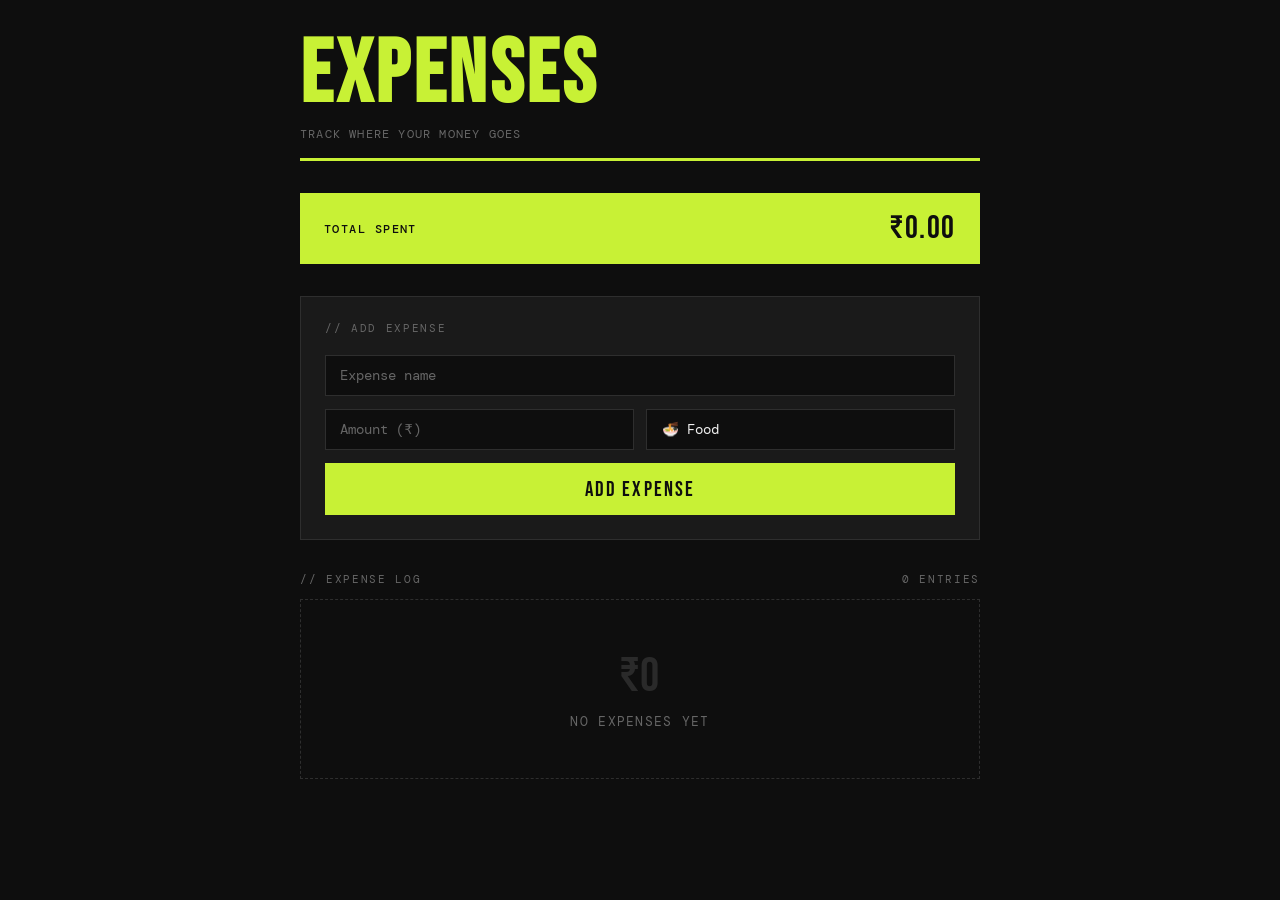
==== vibe_coded_submission/index.html @ 542678b9 "feat: add vibe coded expense tracker" ====
<!doctype html>
<html lang="en">
  <head>
    <meta charset="UTF-8" />
    <meta name="viewport" content="width=device-width, initial-scale=1.0" />
    <title>Expense Tracker</title>
    <link
      href="https://fonts.googleapis.com/css2?family=Bebas+Neue&family=DM+Mono:wght@400;500&display=swap"
      rel="stylesheet"
    />
    <style>
      *,
      *::before,
      *::after {
        box-sizing: border-box;
        margin: 0;
        padding: 0;
      }

      :root {
        --bg: #0e0e0e;
        --surface: #1a1a1a;
        --border: #2e2e2e;
        --accent: #c8f135;
        --danger: #ff4e4e;
        --text: #f0f0f0;
        --muted: #666;
      }

      body {
        background: var(--bg);
        color: var(--text);
        font-family: "DM Mono", monospace;
        min-height: 100vh;
        padding: 2rem 1rem;
      }

      .container {
        max-width: 680px;
        margin: 0 auto;
      }

      header {
        border-bottom: 3px solid var(--accent);
        padding-bottom: 1rem;
        margin-bottom: 2rem;
      }

      header h1 {
        font-family: "Bebas Neue", sans-serif;
        font-size: clamp(3rem, 10vw, 5.5rem);
        letter-spacing: 0.04em;
        line-height: 1;
        color: var(--accent);
      }

      header p {
        font-size: 0.75rem;
        color: var(--muted);
        margin-top: 0.4rem;
        text-transform: uppercase;
        letter-spacing: 0.1em;
      }

      .total-bar {
        background: var(--accent);
        color: #0e0e0e;
        padding: 1rem 1.5rem;
        display: flex;
        justify-content: space-between;
        align-items: center;
        margin-bottom: 2rem;
        font-size: 0.75rem;
        text-transform: uppercase;
        letter-spacing: 0.12em;
        font-weight: 500;
      }

      .total-bar .amount {
        font-family: "Bebas Neue", sans-serif;
        font-size: 2rem;
        letter-spacing: 0.05em;
      }

      .form-box {
        background: var(--surface);
        border: 1px solid var(--border);
        padding: 1.5rem;
        margin-bottom: 2rem;
      }

      .form-title {
        font-size: 0.7rem;
        text-transform: uppercase;
        letter-spacing: 0.15em;
        color: var(--muted);
        margin-bottom: 1.2rem;
      }

      .form-grid {
        display: grid;
        grid-template-columns: 1fr 1fr;
        gap: 0.8rem;
        margin-bottom: 0.8rem;
      }

      .form-grid .full {
        grid-column: 1 / -1;
      }

      input,
      select {
        width: 100%;
        background: var(--bg);
        border: 1px solid var(--border);
        color: var(--text);
        padding: 0.7rem 0.9rem;
        font-family: "DM Mono", monospace;
        font-size: 0.85rem;
        outline: none;
        transition: border-color 0.15s;
        -webkit-appearance: none;
      }

      input:focus,
      select:focus {
        border-color: var(--accent);
      }

      input::placeholder {
        color: var(--muted);
      }

      select option {
        background: #1a1a1a;
      }

      .btn-add {
        width: 100%;
        background: var(--accent);
        color: #0e0e0e;
        border: none;
        padding: 0.85rem;
        font-family: "Bebas Neue", sans-serif;
        font-size: 1.3rem;
        letter-spacing: 0.1em;
        cursor: pointer;
        transition:
          opacity 0.15s,
          transform 0.1s;
      }

      .btn-add:hover {
        opacity: 0.88;
      }
      .btn-add:active {
        transform: scale(0.99);
      }

      .list-header {
        font-size: 0.7rem;
        text-transform: uppercase;
        letter-spacing: 0.15em;
        color: var(--muted);
        margin-bottom: 0.8rem;
        display: flex;
        justify-content: space-between;
      }

      #expense-list {
        list-style: none;
      }

      .expense-item {
        display: grid;
        grid-template-columns: 1fr auto auto;
        align-items: center;
        gap: 1rem;
        padding: 1rem 1.2rem;
        border: 1px solid var(--border);
        margin-bottom: 0.5rem;
        background: var(--surface);
        animation: slideIn 0.2s ease;
        transition: border-color 0.15s;
      }

      .expense-item:hover {
        border-color: #444;
      }

      @keyframes slideIn {
        from {
          opacity: 0;
          transform: translateY(-6px);
        }
        to {
          opacity: 1;
          transform: translateY(0);
        }
      }

      .expense-name {
        font-size: 0.9rem;
        font-weight: 500;
      }

      .expense-meta {
        font-size: 0.7rem;
        color: var(--muted);
        margin-top: 0.2rem;
        text-transform: uppercase;
        letter-spacing: 0.08em;
      }

      .category-tag {
        font-size: 0.65rem;
        text-transform: uppercase;
        letter-spacing: 0.1em;
        padding: 0.25rem 0.6rem;
        border: 1px solid;
        white-space: nowrap;
      }

      .cat-food {
        color: #f9a825;
        border-color: #f9a825;
      }
      .cat-travel {
        color: #4fc3f7;
        border-color: #4fc3f7;
      }
      .cat-shopping {
        color: #ce93d8;
        border-color: #ce93d8;
      }
      .cat-health {
        color: #80cbc4;
        border-color: #80cbc4;
      }
      .cat-other {
        color: #a0a0a0;
        border-color: #a0a0a0;
      }

      .expense-amount {
        font-family: "Bebas Neue", sans-serif;
        font-size: 1.4rem;
        color: var(--accent);
        letter-spacing: 0.05em;
        white-space: nowrap;
      }

      .btn-delete {
        background: none;
        border: 1px solid var(--border);
        color: var(--muted);
        width: 28px;
        height: 28px;
        display: flex;
        align-items: center;
        justify-content: center;
        cursor: pointer;
        font-size: 0.75rem;
        transition:
          border-color 0.15s,
          color 0.15s;
        flex-shrink: 0;
      }

      .btn-delete:hover {
        border-color: var(--danger);
        color: var(--danger);
      }

      .empty-state {
        text-align: center;
        padding: 3rem 1rem;
        color: var(--muted);
        font-size: 0.8rem;
        text-transform: uppercase;
        letter-spacing: 0.1em;
        border: 1px dashed var(--border);
      }

      .empty-state span {
        display: block;
        font-family: "Bebas Neue", sans-serif;
        font-size: 3rem;
        color: #2a2a2a;
        margin-bottom: 0.5rem;
      }
    </style>
  </head>
  <body>
    <div class="container">
      <header>
        <h1>Expenses</h1>
        <p>Track where your money goes</p>
      </header>

      <div class="total-bar">
        <span>Total Spent</span>
        <span class="amount" id="total">₹0.00</span>
      </div>

      <div class="form-box">
        <p class="form-title">// Add Expense</p>
        <div class="form-grid">
          <input
            class="full"
            type="text"
            id="name"
            placeholder="Expense name"
          />
          <input
            type="number"
            id="amount"
            placeholder="Amount (₹)"
            min="0"
            step="0.01"
          />
          <select id="category">
            <option value="food">🍜 Food</option>
            <option value="travel">✈️ Travel</option>
            <option value="shopping">🛍️ Shopping</option>
            <option value="health">💊 Health</option>
            <option value="other">📦 Other</option>
          </select>
        </div>
        <button class="btn-add" onclick="addExpense()">Add Expense</button>
      </div>

      <div class="list-header">
        <span>// Expense Log</span>
        <span id="count">0 entries</span>
      </div>

      <ul id="expense-list"></ul>
    </div>

    <script>
      let expenses = JSON.parse(localStorage.getItem("vibe_expenses") || "[]");

      function save() {
        localStorage.setItem("vibe_expenses", JSON.stringify(expenses));
      }

      function catClass(cat) {
        return "cat-" + cat;
      }

      function render() {
        const list = document.getElementById("expense-list");
        const total = expenses.reduce((s, e) => s + e.amount, 0);
        document.getElementById("total").textContent = "₹" + total.toFixed(2);
        document.getElementById("count").textContent =
          expenses.length + " entr" + (expenses.length === 1 ? "y" : "ies");

        if (expenses.length === 0) {
          list.innerHTML = `<div class="empty-state"><span>₹0</span>No expenses yet</div>`;
          return;
        }

        list.innerHTML = expenses
          .map(
            (e, i) => `
        <li class="expense-item">
          <div>
            <div class="expense-name">${e.name}</div>
            <div class="expense-meta">${e.date}</div>
          </div>
          <span class="category-tag ${catClass(e.category)}">${e.category}</span>
          <div style="display:flex;align-items:center;gap:0.6rem">
            <span class="expense-amount">₹${e.amount.toFixed(2)}</span>
            <button class="btn-delete" onclick="deleteExpense(${i})" title="Delete">✕</button>
          </div>
        </li>
      `,
          )
          .join("");
      }

      function addExpense() {
        const name = document.getElementById("name").value.trim();
        const amount = parseFloat(document.getElementById("amount").value);
        const category = document.getElementById("category").value;

        if (!name || isNaN(amount) || amount <= 0) {
          alert("Please enter a valid name and amount.");
          return;
        }

        expenses.unshift({
          name,
          amount,
          category,
          date: new Date().toLocaleDateString("en-IN", {
            day: "numeric",
            month: "short",
            year: "numeric",
          }),
        });

        save();
        render();

        document.getElementById("name").value = "";
        document.getElementById("amount").value = "";
      }

      function deleteExpense(index) {
        expenses.splice(index, 1);
        save();
        render();
      }

      render();
    </script>
  </body>
</html>
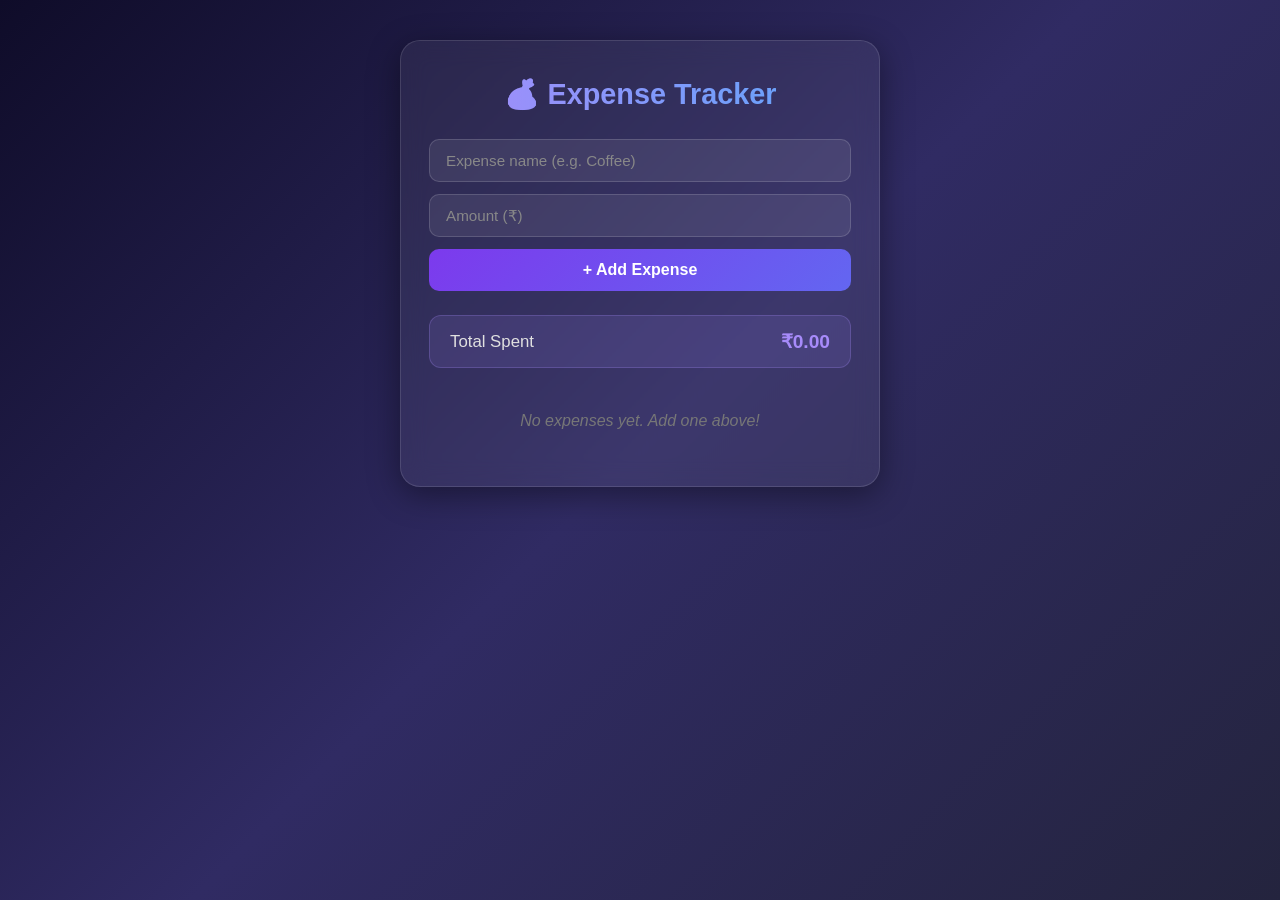
==== commit 67580b1b: "Updated expense tracker UI" ====
--- a/vibe_coded_submission/index.html
+++ b/vibe_coded_submission/index.html
@@ -1,420 +1,50 @@
-<!doctype html>
+<!DOCTYPE html>
 <html lang="en">
-  <head>
-    <meta charset="UTF-8" />
-    <meta name="viewport" content="width=device-width, initial-scale=1.0" />
+<head>
+    <meta charset="UTF-8">
+    <meta name="viewport" content="width=device-width, initial-scale=1.0">
+    <meta name="description" content="A simple expense tracker to manage your daily expenses">
     <title>Expense Tracker</title>
-    <link
-      href="https://fonts.googleapis.com/css2?family=Bebas+Neue&family=DM+Mono:wght@400;500&display=swap"
-      rel="stylesheet"
-    />
-    <style>
-      *,
-      *::before,
-      *::after {
-        box-sizing: border-box;
-        margin: 0;
-        padding: 0;
-      }
+    <link rel="stylesheet" href="style.css">
+</head>
+<body>
 
-      :root {
-        --bg: #0e0e0e;
-        --surface: #1a1a1a;
-        --border: #2e2e2e;
-        --accent: #c8f135;
-        --danger: #ff4e4e;
-        --text: #f0f0f0;
-        --muted: #666;
-      }
+    <div class="container">
+        <!-- Header -->
+        <h1>💰 Expense Tracker</h1>
 
-      body {
-        background: var(--bg);
-        color: var(--text);
-        font-family: "DM Mono", monospace;
-        min-height: 100vh;
-        padding: 2rem 1rem;
-      }
+        <!-- Add Expense Form -->
+        <form id="expense-form">
+            <input
+                type="text"
+                id="expense-name"
+                placeholder="Expense name (e.g. Coffee)"
+                required
+            >
+            <input
+                type="number"
+                id="expense-amount"
+                placeholder="Amount (₹)"
+                min="0.01"
+                step="0.01"
+                required
+            >
+            <button type="submit" id="add-btn">+ Add Expense</button>
+        </form>
 
-      .container {
-        max-width: 680px;
-        margin: 0 auto;
-      }
+        <!-- Total Display -->
+        <div class="total-bar">
+            <span>Total Spent</span>
+            <span id="total-amount">₹0.00</span>
+        </div>
 
-      header {
-        border-bottom: 3px solid var(--accent);
-        padding-bottom: 1rem;
-        margin-bottom: 2rem;
-      }
+        <!-- Empty State -->
+        <p id="empty-msg" class="empty-message">No expenses yet. Add one above!</p>
 
-      header h1 {
-        font-family: "Bebas Neue", sans-serif;
-        font-size: clamp(3rem, 10vw, 5.5rem);
-        letter-spacing: 0.04em;
-        line-height: 1;
-        color: var(--accent);
-      }
-
-      header p {
-        font-size: 0.75rem;
-        color: var(--muted);
-        margin-top: 0.4rem;
-        text-transform: uppercase;
-        letter-spacing: 0.1em;
-      }
-
-      .total-bar {
-        background: var(--accent);
-        color: #0e0e0e;
-        padding: 1rem 1.5rem;
-        display: flex;
-        justify-content: space-between;
-        align-items: center;
-        margin-bottom: 2rem;
-        font-size: 0.75rem;
-        text-transform: uppercase;
-        letter-spacing: 0.12em;
-        font-weight: 500;
-      }
-
-      .total-bar .amount {
-        font-family: "Bebas Neue", sans-serif;
-        font-size: 2rem;
-        letter-spacing: 0.05em;
-      }
-
-      .form-box {
-        background: var(--surface);
-        border: 1px solid var(--border);
-        padding: 1.5rem;
-        margin-bottom: 2rem;
-      }
-
-      .form-title {
-        font-size: 0.7rem;
-        text-transform: uppercase;
-        letter-spacing: 0.15em;
-        color: var(--muted);
-        margin-bottom: 1.2rem;
-      }
-
-      .form-grid {
-        display: grid;
-        grid-template-columns: 1fr 1fr;
-        gap: 0.8rem;
-        margin-bottom: 0.8rem;
-      }
-
-      .form-grid .full {
-        grid-column: 1 / -1;
-      }
-
-      input,
-      select {
-        width: 100%;
-        background: var(--bg);
-        border: 1px solid var(--border);
-        color: var(--text);
-        padding: 0.7rem 0.9rem;
-        font-family: "DM Mono", monospace;
-        font-size: 0.85rem;
-        outline: none;
-        transition: border-color 0.15s;
-        -webkit-appearance: none;
-      }
-
-      input:focus,
-      select:focus {
-        border-color: var(--accent);
-      }
-
-      input::placeholder {
-        color: var(--muted);
-      }
-
-      select option {
-        background: #1a1a1a;
-      }
-
-      .btn-add {
-        width: 100%;
-        background: var(--accent);
-        color: #0e0e0e;
-        border: none;
-        padding: 0.85rem;
-        font-family: "Bebas Neue", sans-serif;
-        font-size: 1.3rem;
-        letter-spacing: 0.1em;
-        cursor: pointer;
-        transition:
-          opacity 0.15s,
-          transform 0.1s;
-      }
-
-      .btn-add:hover {
-        opacity: 0.88;
-      }
-      .btn-add:active {
-        transform: scale(0.99);
-      }
-
-      .list-header {
-        font-size: 0.7rem;
-        text-transform: uppercase;
-        letter-spacing: 0.15em;
-        color: var(--muted);
-        margin-bottom: 0.8rem;
-        display: flex;
-        justify-content: space-between;
-      }
-
-      #expense-list {
-        list-style: none;
-      }
-
-      .expense-item {
-        display: grid;
-        grid-template-columns: 1fr auto auto;
-        align-items: center;
-        gap: 1rem;
-        padding: 1rem 1.2rem;
-        border: 1px solid var(--border);
-        margin-bottom: 0.5rem;
-        background: var(--surface);
-        animation: slideIn 0.2s ease;
-        transition: border-color 0.15s;
-      }
-
-      .expense-item:hover {
-        border-color: #444;
-      }
-
-      @keyframes slideIn {
-        from {
-          opacity: 0;
-          transform: translateY(-6px);
-        }
-        to {
-          opacity: 1;
-          transform: translateY(0);
-        }
-      }
-
-      .expense-name {
-        font-size: 0.9rem;
-        font-weight: 500;
-      }
-
-      .expense-meta {
-        font-size: 0.7rem;
-        color: var(--muted);
-        margin-top: 0.2rem;
-        text-transform: uppercase;
-        letter-spacing: 0.08em;
-      }
-
-      .category-tag {
-        font-size: 0.65rem;
-        text-transform: uppercase;
-        letter-spacing: 0.1em;
-        padding: 0.25rem 0.6rem;
-        border: 1px solid;
-        white-space: nowrap;
-      }
-
-      .cat-food {
-        color: #f9a825;
-        border-color: #f9a825;
-      }
-      .cat-travel {
-        color: #4fc3f7;
-        border-color: #4fc3f7;
-      }
-      .cat-shopping {
-        color: #ce93d8;
-        border-color: #ce93d8;
-      }
-      .cat-health {
-        color: #80cbc4;
-        border-color: #80cbc4;
-      }
-      .cat-other {
-        color: #a0a0a0;
-        border-color: #a0a0a0;
-      }
-
-      .expense-amount {
-        font-family: "Bebas Neue", sans-serif;
-        font-size: 1.4rem;
-        color: var(--accent);
-        letter-spacing: 0.05em;
-        white-space: nowrap;
-      }
-
-      .btn-delete {
-        background: none;
-        border: 1px solid var(--border);
-        color: var(--muted);
-        width: 28px;
-        height: 28px;
-        display: flex;
-        align-items: center;
-        justify-content: center;
-        cursor: pointer;
-        font-size: 0.75rem;
-        transition:
-          border-color 0.15s,
-          color 0.15s;
-        flex-shrink: 0;
-      }
-
-      .btn-delete:hover {
-        border-color: var(--danger);
-        color: var(--danger);
-      }
-
-      .empty-state {
-        text-align: center;
-        padding: 3rem 1rem;
-        color: var(--muted);
-        font-size: 0.8rem;
-        text-transform: uppercase;
-        letter-spacing: 0.1em;
-        border: 1px dashed var(--border);
-      }
-
-      .empty-state span {
-        display: block;
-        font-family: "Bebas Neue", sans-serif;
-        font-size: 3rem;
-        color: #2a2a2a;
-        margin-bottom: 0.5rem;
-      }
-    </style>
-  </head>
-  <body>
-    <div class="container">
-      <header>
-        <h1>Expenses</h1>
-        <p>Track where your money goes</p>
-      </header>
-
-      <div class="total-bar">
-        <span>Total Spent</span>
-        <span class="amount" id="total">₹0.00</span>
-      </div>
-
-      <div class="form-box">
-        <p class="form-title">// Add Expense</p>
-        <div class="form-grid">
-          <input
-            class="full"
-            type="text"
-            id="name"
-            placeholder="Expense name"
-          />
-          <input
-            type="number"
-            id="amount"
-            placeholder="Amount (₹)"
-            min="0"
-            step="0.01"
-          />
-          <select id="category">
-            <option value="food">🍜 Food</option>
-            <option value="travel">✈️ Travel</option>
-            <option value="shopping">🛍️ Shopping</option>
-            <option value="health">💊 Health</option>
-            <option value="other">📦 Other</option>
-          </select>
-        </div>
-        <button class="btn-add" onclick="addExpense()">Add Expense</button>
-      </div>
-
-      <div class="list-header">
-        <span>// Expense Log</span>
-        <span id="count">0 entries</span>
-      </div>
-
-      <ul id="expense-list"></ul>
+        <!-- Expense List -->
+        <ul id="expense-list"></ul>
     </div>
 
-    <script>
-      let expenses = JSON.parse(localStorage.getItem("vibe_expenses") || "[]");
-
-      function save() {
-        localStorage.setItem("vibe_expenses", JSON.stringify(expenses));
-      }
-
-      function catClass(cat) {
-        return "cat-" + cat;
-      }
-
-      function render() {
-        const list = document.getElementById("expense-list");
-        const total = expenses.reduce((s, e) => s + e.amount, 0);
-        document.getElementById("total").textContent = "₹" + total.toFixed(2);
-        document.getElementById("count").textContent =
-          expenses.length + " entr" + (expenses.length === 1 ? "y" : "ies");
-
-        if (expenses.length === 0) {
-          list.innerHTML = `<div class="empty-state"><span>₹0</span>No expenses yet</div>`;
-          return;
-        }
-
-        list.innerHTML = expenses
-          .map(
-            (e, i) => `
-        <li class="expense-item">
-          <div>
-            <div class="expense-name">${e.name}</div>
-            <div class="expense-meta">${e.date}</div>
-          </div>
-          <span class="category-tag ${catClass(e.category)}">${e.category}</span>
-          <div style="display:flex;align-items:center;gap:0.6rem">
-            <span class="expense-amount">₹${e.amount.toFixed(2)}</span>
-            <button class="btn-delete" onclick="deleteExpense(${i})" title="Delete">✕</button>
-          </div>
-        </li>
-      `,
-          )
-          .join("");
-      }
-
-      function addExpense() {
-        const name = document.getElementById("name").value.trim();
-        const amount = parseFloat(document.getElementById("amount").value);
-        const category = document.getElementById("category").value;
-
-        if (!name || isNaN(amount) || amount <= 0) {
-          alert("Please enter a valid name and amount.");
-          return;
-        }
-
-        expenses.unshift({
-          name,
-          amount,
-          category,
-          date: new Date().toLocaleDateString("en-IN", {
-            day: "numeric",
-            month: "short",
-            year: "numeric",
-          }),
-        });
-
-        save();
-        render();
-
-        document.getElementById("name").value = "";
-        document.getElementById("amount").value = "";
-      }
-
-      function deleteExpense(index) {
-        expenses.splice(index, 1);
-        save();
-        render();
-      }
-
-      render();
-    </script>
-  </body>
+    <script src="script.js"></script>
+</body>
 </html>
--- a/vibe_coded_submission/style.css
+++ b/vibe_coded_submission/style.css
@@ -0,0 +1,183 @@
+/* ===== Reset & Base ===== */
+* {
+    margin: 0;
+    padding: 0;
+    box-sizing: border-box;
+}
+
+body {
+    font-family: 'Segoe UI', Tahoma, Geneva, Verdana, sans-serif;
+    min-height: 100vh;
+    display: flex;
+    justify-content: center;
+    align-items: flex-start;
+    padding: 40px 16px;
+    background: linear-gradient(135deg, #0f0c29, #302b63, #24243e);
+    color: #e0e0e0;
+}
+
+/* ===== Container ===== */
+.container {
+    width: 100%;
+    max-width: 480px;
+    background: rgba(255, 255, 255, 0.06);
+    border: 1px solid rgba(255, 255, 255, 0.12);
+    backdrop-filter: blur(12px);
+    border-radius: 20px;
+    padding: 36px 28px;
+    box-shadow: 0 8px 32px rgba(0, 0, 0, 0.4);
+}
+
+/* ===== Heading ===== */
+h1 {
+    text-align: center;
+    font-size: 1.8rem;
+    margin-bottom: 28px;
+    background: linear-gradient(90deg, #a78bfa, #60a5fa);
+    -webkit-background-clip: text;
+    -webkit-text-fill-color: transparent;
+    background-clip: text;
+}
+
+/* ===== Form ===== */
+#expense-form {
+    display: flex;
+    flex-direction: column;
+    gap: 12px;
+    margin-bottom: 24px;
+}
+
+#expense-form input {
+    padding: 12px 16px;
+    border: 1px solid rgba(255, 255, 255, 0.15);
+    border-radius: 10px;
+    background: rgba(255, 255, 255, 0.08);
+    color: #f0f0f0;
+    font-size: 0.95rem;
+    outline: none;
+    transition: border-color 0.3s, box-shadow 0.3s;
+}
+
+#expense-form input::placeholder {
+    color: #888;
+}
+
+#expense-form input:focus {
+    border-color: #a78bfa;
+    box-shadow: 0 0 0 3px rgba(167, 139, 250, 0.25);
+}
+
+#add-btn {
+    padding: 12px;
+    border: none;
+    border-radius: 10px;
+    background: linear-gradient(135deg, #7c3aed, #6366f1);
+    color: #fff;
+    font-size: 1rem;
+    font-weight: 600;
+    cursor: pointer;
+    transition: transform 0.2s, box-shadow 0.2s;
+}
+
+#add-btn:hover {
+    transform: translateY(-2px);
+    box-shadow: 0 4px 18px rgba(124, 58, 237, 0.45);
+}
+
+#add-btn:active {
+    transform: translateY(0);
+}
+
+/* ===== Total Bar ===== */
+.total-bar {
+    display: flex;
+    justify-content: space-between;
+    align-items: center;
+    background: rgba(167, 139, 250, 0.12);
+    border: 1px solid rgba(167, 139, 250, 0.25);
+    border-radius: 12px;
+    padding: 14px 20px;
+    margin-bottom: 24px;
+    font-size: 1.05rem;
+}
+
+.total-bar span:last-child {
+    font-weight: 700;
+    font-size: 1.2rem;
+    color: #a78bfa;
+}
+
+/* ===== Empty Message ===== */
+.empty-message {
+    text-align: center;
+    color: #777;
+    font-style: italic;
+    padding: 20px 0;
+}
+
+.empty-message.hidden {
+    display: none;
+}
+
+/* ===== Expense List ===== */
+#expense-list {
+    list-style: none;
+    display: flex;
+    flex-direction: column;
+    gap: 10px;
+}
+
+#expense-list li {
+    display: flex;
+    justify-content: space-between;
+    align-items: center;
+    background: rgba(255, 255, 255, 0.05);
+    border: 1px solid rgba(255, 255, 255, 0.08);
+    border-radius: 10px;
+    padding: 12px 16px;
+    animation: slideIn 0.3s ease;
+}
+
+#expense-list li .expense-info {
+    display: flex;
+    flex-direction: column;
+    gap: 2px;
+}
+
+#expense-list li .expense-info .name {
+    font-weight: 500;
+    font-size: 0.95rem;
+}
+
+#expense-list li .expense-info .amount {
+    font-size: 0.85rem;
+    color: #93c5fd;
+}
+
+#expense-list li .delete-btn {
+    background: rgba(239, 68, 68, 0.15);
+    border: 1px solid rgba(239, 68, 68, 0.3);
+    color: #f87171;
+    border-radius: 8px;
+    padding: 6px 14px;
+    font-size: 0.85rem;
+    cursor: pointer;
+    transition: background 0.2s, transform 0.2s;
+}
+
+#expense-list li .delete-btn:hover {
+    background: rgba(239, 68, 68, 0.35);
+    transform: scale(1.05);
+}
+
+/* ===== Animation ===== */
+@keyframes slideIn {
+    from {
+        opacity: 0;
+        transform: translateY(-10px);
+    }
+    to {
+        opacity: 1;
+        transform: translateY(0);
+    }
+}
